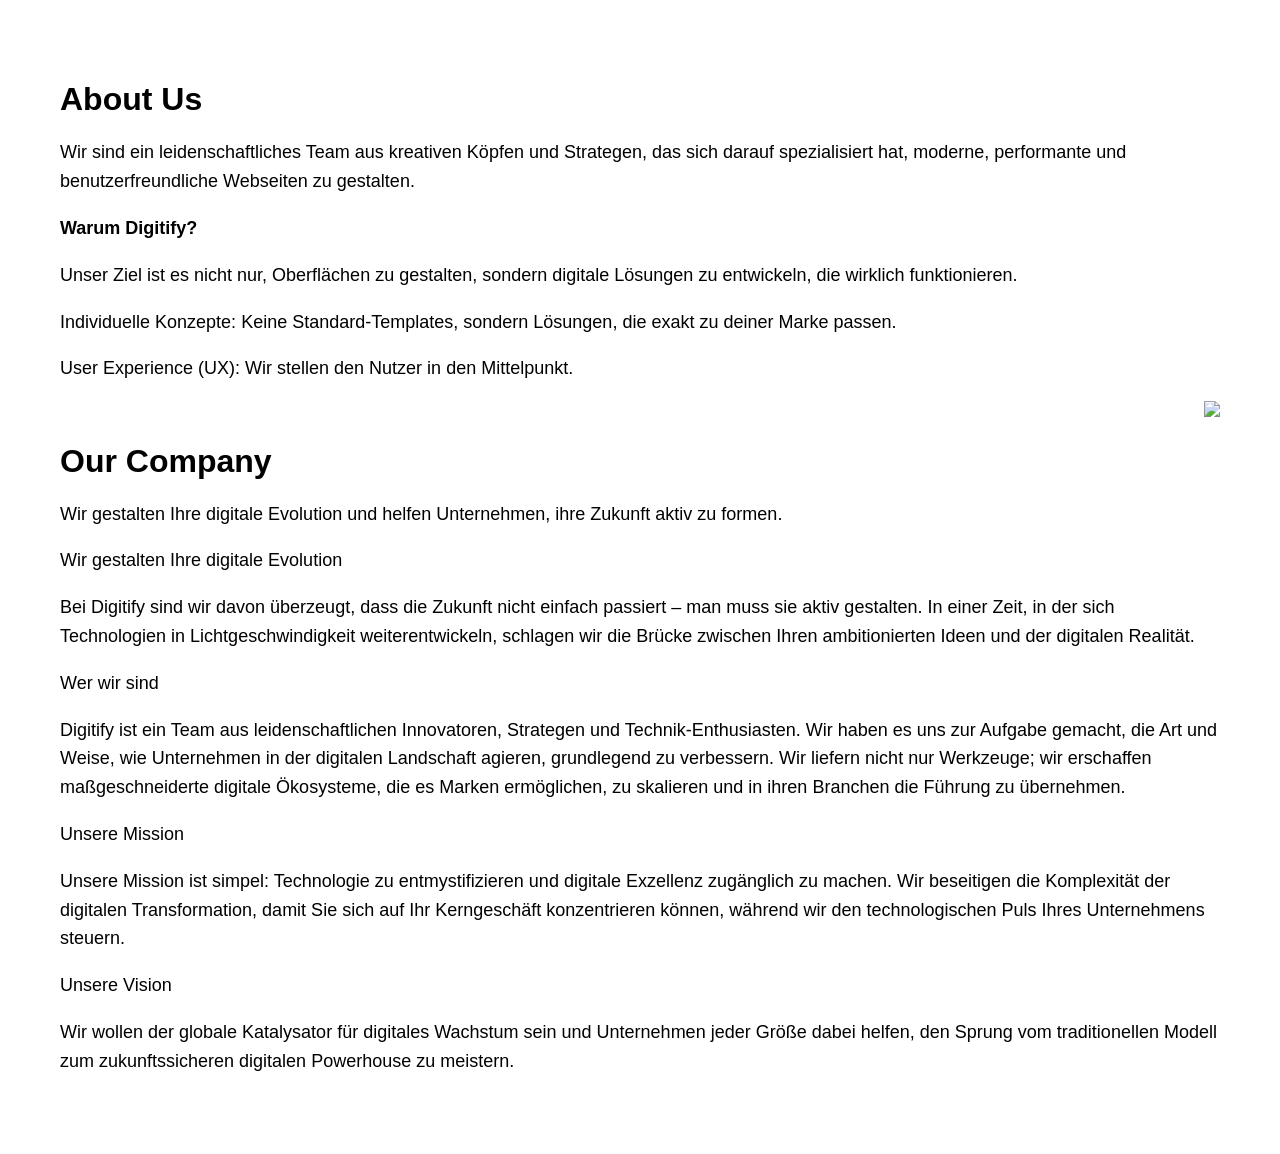
==== index.html @ 0f828a72 "Update index.html" ====
<!DOCTYPE html>
<html lang="de">
<head>
    <meta charset="UTF-8">
    <meta name="viewport" content="width=device-width, initial-scale=1.0">
    <title>About Us - Digitify</title>

    <style>
        body {
            margin: 0;
            font-family: Arial, sans-serif;
        }

        html, body {
            height: 100%;
        }

        /* GESAMTES LAYOUT */
        .container {
            display: flex;
            flex-direction: column;
            height: 100vh;
        }

        /* VIDEO OBEN */
        .top {
            flex: 1;
            position: relative;
            overflow: hidden;
        }

        .top video {
            width: 100%;
            height: 100%;
            object-fit: cover;
        }

        /* TEXT UNTEN */
        .bottom {
            flex: 2;
            padding: 60px;
        }

        h1 {
            margin-bottom: 20px;
        }

        p {
            font-size: 18px;
            line-height: 1.6;
        }

        /* OVERLAY TEXT AUF VIDEO */
        .overlay {
            position: absolute;
            top: 50%;
            left: 50%;
            transform: translate(-50%, -50%);
            color: white;
            font-size: 40px;
            font-weight: bold;
        }

        /* optional: dunkler Effekt fürs Video */
        .top::after {
            content: "";
            position: absolute;
            inset: 0;
            background: rgba(0,0,0,0.35);
        }

        .overlay {
            z-index: 2;
        }
    </style>
</head>

<body>

<div class="container">

    <!-- VIDEO -->
    <div class="top">
        <video autoplay muted loop playsinline>
            <source src="video.mp4" type="video/mp4">
        </video>
        <div class="overlay">Digitify</div>
    </div>

    <!-- TEXT -->
    <div class="bottom">

        <h1>About Us</h1>

        <p>
        Wir sind ein leidenschaftliches Team aus kreativen Köpfen und Strategen, das sich darauf spezialisiert hat, moderne, performante und benutzerfreundliche Webseiten zu gestalten.
        </p>

        <p><strong>Warum Digitify?</strong></p>

        <p>
        Unser Ziel ist es nicht nur, Oberflächen zu gestalten, sondern digitale Lösungen zu entwickeln, die wirklich funktionieren.
        </p>

        <p>
        Individuelle Konzepte: Keine Standard-Templates, sondern Lösungen, die exakt zu deiner Marke passen.
        </p>

        <p>
        User Experience (UX): Wir stellen den Nutzer in den Mittelpunkt.
        </p>

        <div style="text-align: right;">
            <img src="https://img-cdn.inc.com/image/upload/f_webp,q_auto,c_fit/images/panoramic/GettyImages-1355277961_542041_fucxet.jpg" width="400">
        </div>

        <h1>Our Company</h1>

        <p>
        Wir gestalten Ihre digitale Evolution und helfen Unternehmen, ihre Zukunft aktiv zu formen.
        </p>

        <p>Wir gestalten Ihre digitale Evolution</p> <p>Bei Digitify sind wir davon überzeugt, dass die Zukunft nicht einfach passiert – man muss sie aktiv gestalten. In einer Zeit, in der sich Technologien in Lichtgeschwindigkeit weiterentwickeln, schlagen wir die Brücke zwischen Ihren ambitionierten Ideen und der digitalen Realität.</p> <p>Wer wir sind</p> <p>Digitify ist ein Team aus leidenschaftlichen Innovatoren, Strategen und Technik-Enthusiasten. Wir haben es uns zur Aufgabe gemacht, die Art und Weise, wie Unternehmen in der digitalen Landschaft agieren, grundlegend zu verbessern. Wir liefern nicht nur Werkzeuge; wir erschaffen maßgeschneiderte digitale Ökosysteme, die es Marken ermöglichen, zu skalieren und in ihren Branchen die Führung zu übernehmen.</p> <p>Unsere Mission</p> <p>Unsere Mission ist simpel: Technologie zu entmystifizieren und digitale Exzellenz zugänglich zu machen. Wir beseitigen die Komplexität der digitalen Transformation, damit Sie sich auf Ihr Kerngeschäft konzentrieren können, während wir den technologischen Puls Ihres Unternehmens steuern.</p> <p>Unsere Vision</p> <p>Wir wollen der globale Katalysator für digitales Wachstum sein und Unternehmen jeder Größe dabei helfen, den Sprung vom traditionellen Modell zum zukunftssicheren digitalen Powerhouse zu meistern.</p>

    </div>

</div>

</body>
</html>
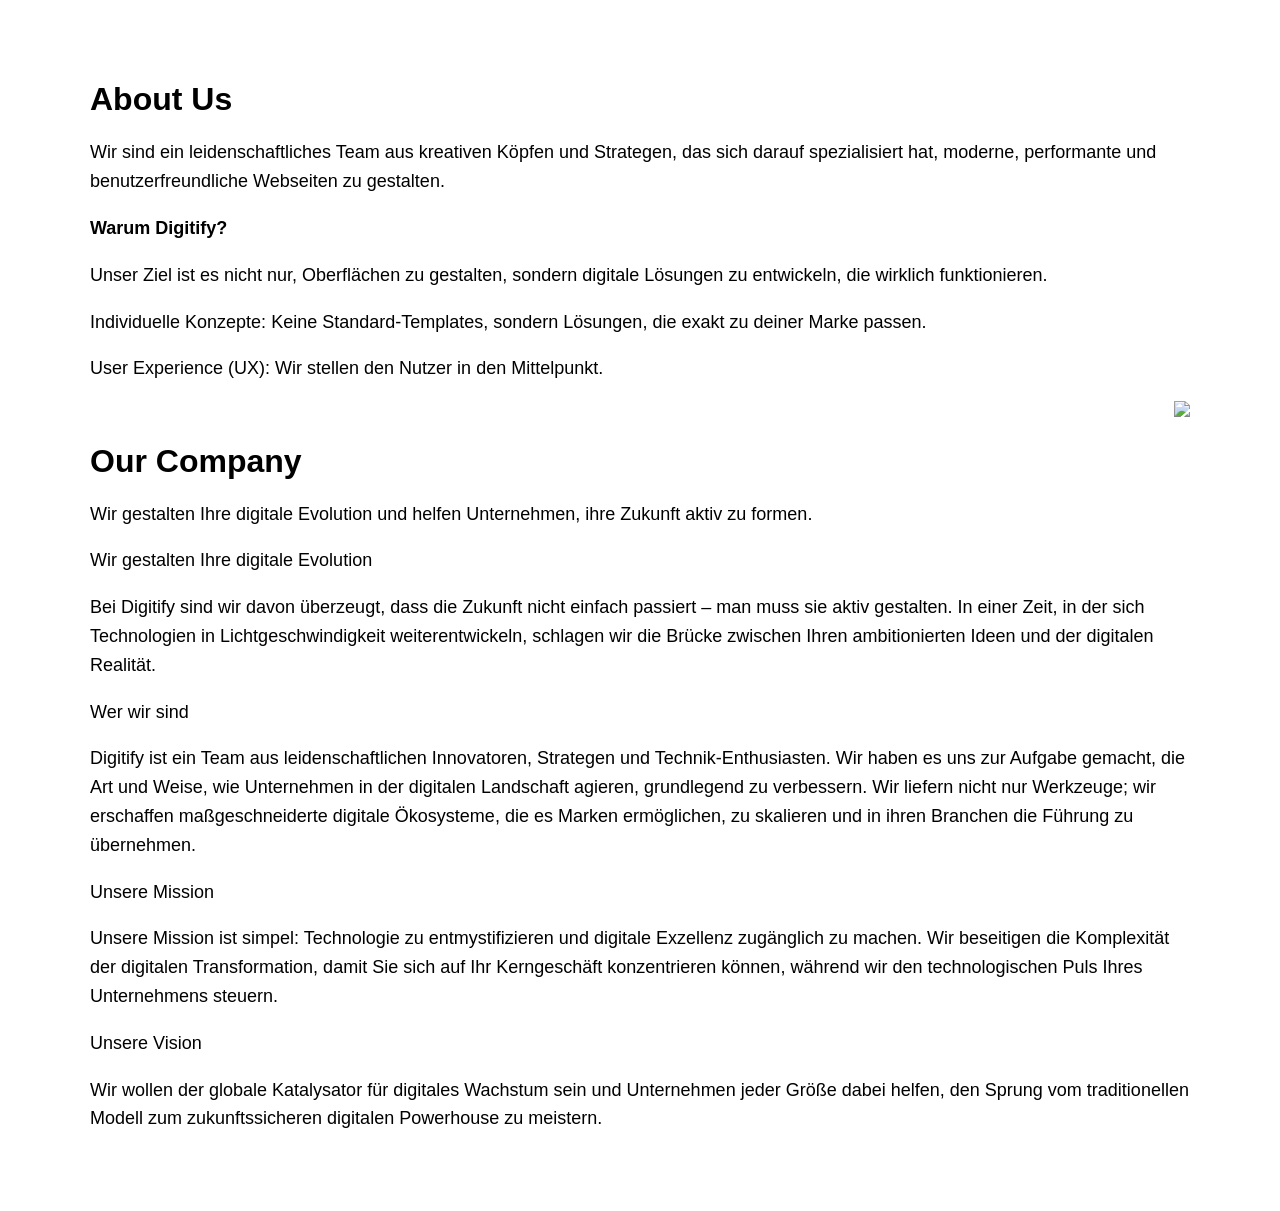
==== commit c460f32f: "Update index.html" ====
--- a/index.html
+++ b/index.html
@@ -3,6 +3,7 @@
 <head>
     <meta charset="UTF-8">
     <meta name="viewport" content="width=device-width, initial-scale=1.0">
+    <link rel="stylesheet" href="style.css">
     <title>About Us - Digitify</title>
 
     <style>
--- a/style.css
+++ b/style.css
@@ -0,0 +1,62 @@
+body {
+    margin: 0;
+    font-family: Arial, sans-serif;
+}
+
+/* ===== FULLSCREEN VIDEO HERO ===== */
+.top {
+    position: relative;
+    width: 100%;
+    height: 100vh; /* GANZER BILDSCHIRM */
+    overflow: hidden;
+}
+
+/* VIDEO füllt alles */
+.top video {
+    width: 100%;
+    height: 100%;
+    object-fit: cover;
+}
+
+/* dunkler Overlay Effekt */
+.top::after {
+    content: "";
+    position: absolute;
+    inset: 0;
+    background: rgba(0,0,0,0.4);
+    z-index: 1;
+}
+
+/* TEXT AUF VIDEO */
+.overlay {
+    position: absolute;
+    top: 50%;
+    left: 50%;
+    transform: translate(-50%, -50%);
+    color: white;
+    font-size: 60px;
+    font-weight: bold;
+    z-index: 2;
+}
+
+/* ===== TEXT BEREICH ===== */
+.bottom {
+    padding: 80px;
+    max-width: 1100px;
+    margin: 0 auto;
+}
+
+/* Text Styling */
+h1 {
+    margin-bottom: 20px;
+}
+
+p {
+    font-size: 18px;
+    line-height: 1.6;
+}
+
+/* Optional: smooth scroll */
+html {
+    scroll-behavior: smooth;
+}
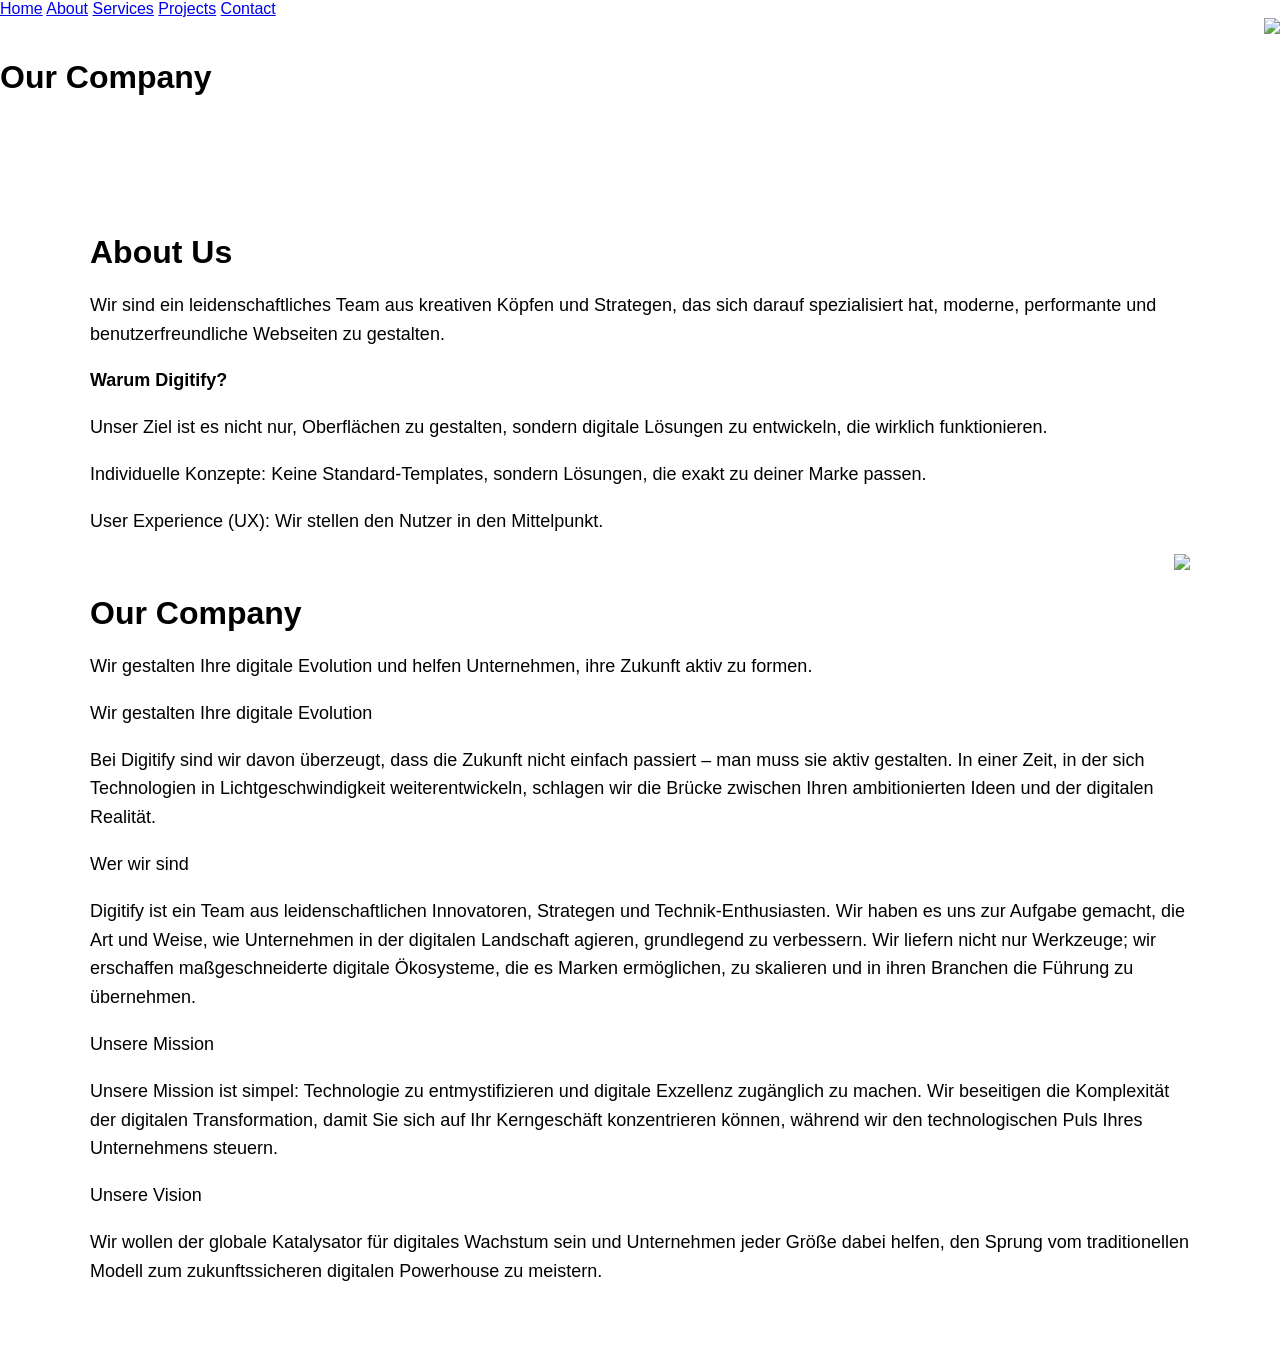
==== commit 051bcbee: "Update index.html" ====
--- a/index.html
+++ b/index.html
@@ -80,11 +80,23 @@
 
 <div class="container">
 
-    <!-- VIDEO -->
+    
+      <nav class="navbar">
+    <a href="index.html">Home</a>
+    <a href="about.html">About</a>
+    <a href="services.html">Services</a>
+    <a href="projects.html">Projects</a>
+    <a href="contact.html">Contact</a>
+</nav>
+        <div style="text-align: right;">
+            <img src="https://img-cdn.inc.com/image/upload/f_webp,q_auto,c_fit/images/panoramic/GettyImages-1355277961_542041_fucxet.jpg" width="400">
+        </div>
+
+        <h1>Our Company</h1>
+
+        <p>
     <div class="top">
-        <video autoplay muted loop playsinline>
-            <source src="video.mp4" type="video/mp4">
-        </video>
+       <img src="https://www.dgq.de/wp-content/uploads/2022/02/QM-und-Kuenstliche-Intelligenz_Fachbeitrag.jpg" alt="Hero Bild">
         <div class="overlay">Digitify</div>
     </div>
 
@@ -111,6 +123,7 @@
         User Experience (UX): Wir stellen den Nutzer in den Mittelpunkt.
         </p>
 
+
         <div style="text-align: right;">
             <img src="https://img-cdn.inc.com/image/upload/f_webp,q_auto,c_fit/images/panoramic/GettyImages-1355277961_542041_fucxet.jpg" width="400">
         </div>
--- a/style.css
+++ b/style.css
@@ -3,16 +3,16 @@
     font-family: Arial, sans-serif;
 }
 
-/* ===== FULLSCREEN VIDEO HERO ===== */
+/* ===== FULLSCREEN HERO ===== */
 .top {
     position: relative;
     width: 100%;
-    height: 100vh; /* GANZER BILDSCHIRM */
+    height: 100vh;
     overflow: hidden;
 }
 
-/* VIDEO füllt alles */
-.top video {
+/* BILD füllt den Bildschirm */
+.top img {
     width: 100%;
     height: 100%;
     object-fit: cover;
@@ -27,7 +27,7 @@
     z-index: 1;
 }
 
-/* TEXT AUF VIDEO */
+/* Text auf Bild */
 .overlay {
     position: absolute;
     top: 50%;
@@ -39,14 +39,13 @@
     z-index: 2;
 }
 
-/* ===== TEXT BEREICH ===== */
+/* ===== TEXT BEREICH (unten scrollen) ===== */
 .bottom {
     padding: 80px;
     max-width: 1100px;
     margin: 0 auto;
 }
 
-/* Text Styling */
 h1 {
     margin-bottom: 20px;
 }
@@ -56,7 +55,7 @@
     line-height: 1.6;
 }
 
-/* Optional: smooth scroll */
+/* smooth scroll optional */
 html {
     scroll-behavior: smooth;
 }
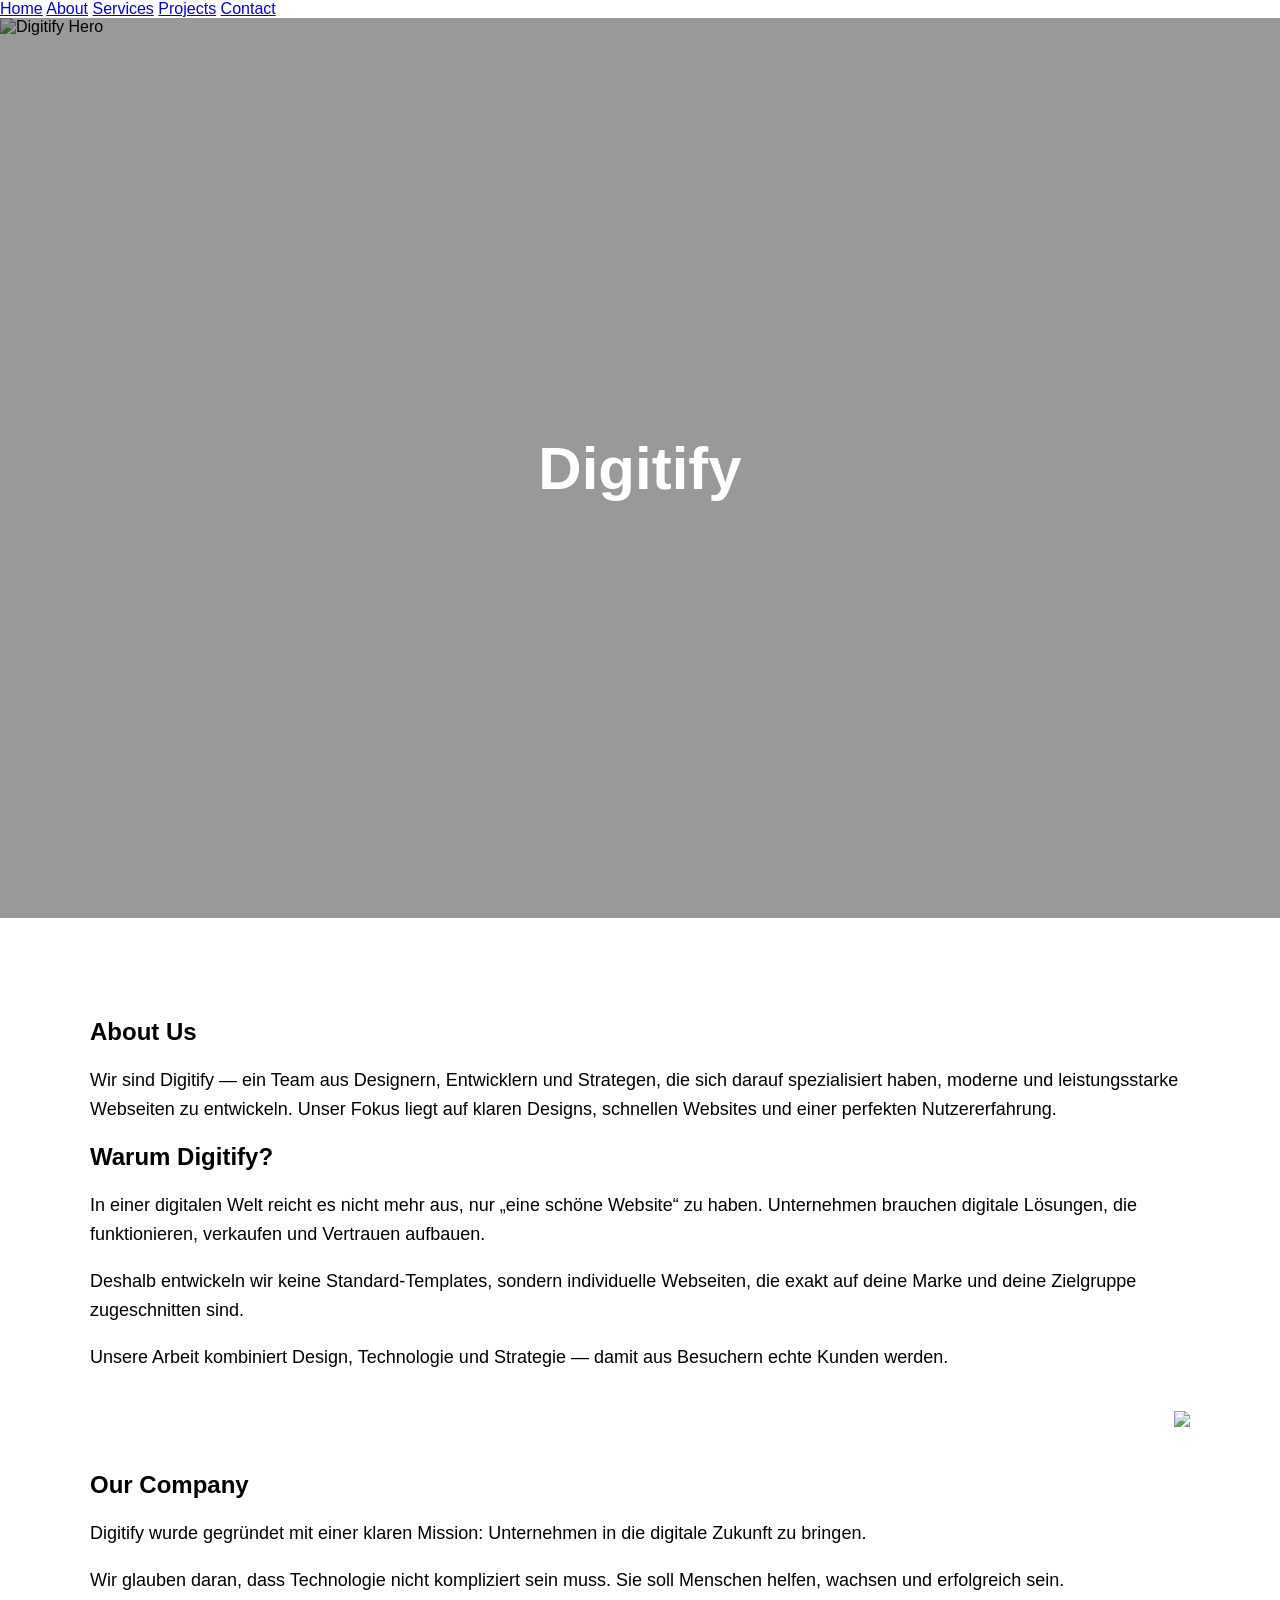
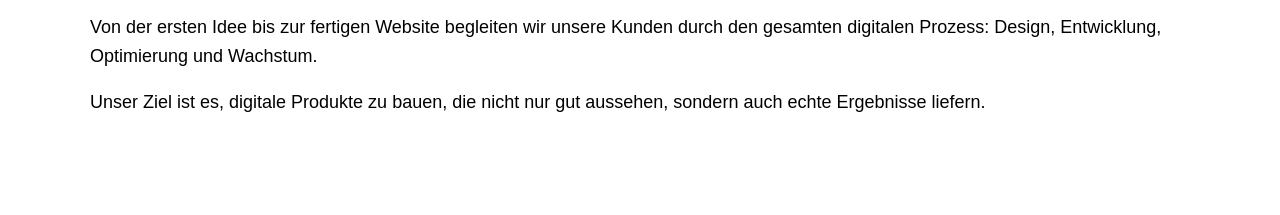
==== commit 3b141582: "Update index.html" ====
--- a/index.html
+++ b/index.html
@@ -4,141 +4,78 @@
     <meta charset="UTF-8">
     <meta name="viewport" content="width=device-width, initial-scale=1.0">
     <link rel="stylesheet" href="style.css">
-    <title>About Us - Digitify</title>
-
-    <style>
-        body {
-            margin: 0;
-            font-family: Arial, sans-serif;
-        }
-
-        html, body {
-            height: 100%;
-        }
-
-        /* GESAMTES LAYOUT */
-        .container {
-            display: flex;
-            flex-direction: column;
-            height: 100vh;
-        }
-
-        /* VIDEO OBEN */
-        .top {
-            flex: 1;
-            position: relative;
-            overflow: hidden;
-        }
-
-        .top video {
-            width: 100%;
-            height: 100%;
-            object-fit: cover;
-        }
-
-        /* TEXT UNTEN */
-        .bottom {
-            flex: 2;
-            padding: 60px;
-        }
-
-        h1 {
-            margin-bottom: 20px;
-        }
-
-        p {
-            font-size: 18px;
-            line-height: 1.6;
-        }
-
-        /* OVERLAY TEXT AUF VIDEO */
-        .overlay {
-            position: absolute;
-            top: 50%;
-            left: 50%;
-            transform: translate(-50%, -50%);
-            color: white;
-            font-size: 40px;
-            font-weight: bold;
-        }
-
-        /* optional: dunkler Effekt fürs Video */
-        .top::after {
-            content: "";
-            position: absolute;
-            inset: 0;
-            background: rgba(0,0,0,0.35);
-        }
-
-        .overlay {
-            z-index: 2;
-        }
-    </style>
+    <title>Digitify - About Us</title>
 </head>
 
 <body>
 
-<div class="container">
-
-    
-      <nav class="navbar">
+<!-- NAVBAR -->
+<nav class="navbar">
     <a href="index.html">Home</a>
     <a href="about.html">About</a>
     <a href="services.html">Services</a>
     <a href="projects.html">Projects</a>
     <a href="contact.html">Contact</a>
 </nav>
-        <div style="text-align: right;">
-            <img src="https://img-cdn.inc.com/image/upload/f_webp,q_auto,c_fit/images/panoramic/GettyImages-1355277961_542041_fucxet.jpg" width="400">
-        </div>
 
-        <h1>Our Company</h1>
+<!-- HERO -->
+<section class="top">
+    <img src="https://www.dgq.de/wp-content/uploads/2022/02/QM-und-Kuenstliche-Intelligenz_Fachbeitrag.jpg" alt="Digitify Hero">
+    <div class="overlay">Digitify</div>
+</section>
 
-        <p>
-    <div class="top">
-       <img src="https://www.dgq.de/wp-content/uploads/2022/02/QM-und-Kuenstliche-Intelligenz_Fachbeitrag.jpg" alt="Hero Bild">
-        <div class="overlay">Digitify</div>
+<!-- CONTENT -->
+<section class="bottom">
+
+    <h1>About Us</h1>
+
+    <p>
+        Wir sind Digitify — ein Team aus Designern, Entwicklern und Strategen, die sich darauf spezialisiert haben,
+        moderne und leistungsstarke Webseiten zu entwickeln. Unser Fokus liegt auf klaren Designs, schnellen Websites
+        und einer perfekten Nutzererfahrung.
+    </p>
+
+    <h2>Warum Digitify?</h2>
+
+    <p>
+        In einer digitalen Welt reicht es nicht mehr aus, nur „eine schöne Website“ zu haben.
+        Unternehmen brauchen digitale Lösungen, die funktionieren, verkaufen und Vertrauen aufbauen.
+    </p>
+
+    <p>
+        Deshalb entwickeln wir keine Standard-Templates, sondern individuelle Webseiten, die exakt auf deine Marke
+        und deine Zielgruppe zugeschnitten sind.
+    </p>
+
+    <p>
+        Unsere Arbeit kombiniert Design, Technologie und Strategie — damit aus Besuchern echte Kunden werden.
+    </p>
+
+    <div style="text-align: right; margin: 40px 0;">
+        <img src="https://img-cdn.inc.com/image/upload/f_webp,q_auto,c_fit/images/panoramic/GettyImages-1355277961_542041_fucxet.jpg" width="400">
     </div>
 
-    <!-- TEXT -->
-    <div class="bottom">
+    <h1>Our Company</h1>
 
-        <h1>About Us</h1>
+    <p>
+        Digitify wurde gegründet mit einer klaren Mission: Unternehmen in die digitale Zukunft zu bringen.
+    </p>
 
-        <p>
-        Wir sind ein leidenschaftliches Team aus kreativen Köpfen und Strategen, das sich darauf spezialisiert hat, moderne, performante und benutzerfreundliche Webseiten zu gestalten.
-        </p>
+    <p>
+        Wir glauben daran, dass Technologie nicht kompliziert sein muss. Sie soll Menschen helfen, wachsen und
+        erfolgreich sein.
+    </p>
 
-        <p><strong>Warum Digitify?</strong></p>
+    <p>
+        Von der ersten Idee bis zur fertigen Website begleiten wir unsere Kunden durch den gesamten digitalen Prozess:
+        Design, Entwicklung, Optimierung und Wachstum.
+    </p>
 
-        <p>
-        Unser Ziel ist es nicht nur, Oberflächen zu gestalten, sondern digitale Lösungen zu entwickeln, die wirklich funktionieren.
-        </p>
+    <p>
+        Unser Ziel ist es, digitale Produkte zu bauen, die nicht nur gut aussehen, sondern auch echte Ergebnisse liefern.
+    </p>
 
-        <p>
-        Individuelle Konzepte: Keine Standard-Templates, sondern Lösungen, die exakt zu deiner Marke passen.
-        </p>
-
-        <p>
-        User Experience (UX): Wir stellen den Nutzer in den Mittelpunkt.
-        </p>
-
-
-        <div style="text-align: right;">
-            <img src="https://img-cdn.inc.com/image/upload/f_webp,q_auto,c_fit/images/panoramic/GettyImages-1355277961_542041_fucxet.jpg" width="400">
-        </div>
-
-        <h1>Our Company</h1>
-
-        <p>
-        Wir gestalten Ihre digitale Evolution und helfen Unternehmen, ihre Zukunft aktiv zu formen.
-        </p>
-
-        <p>Wir gestalten Ihre digitale Evolution</p> <p>Bei Digitify sind wir davon überzeugt, dass die Zukunft nicht einfach passiert – man muss sie aktiv gestalten. In einer Zeit, in der sich Technologien in Lichtgeschwindigkeit weiterentwickeln, schlagen wir die Brücke zwischen Ihren ambitionierten Ideen und der digitalen Realität.</p> <p>Wer wir sind</p> <p>Digitify ist ein Team aus leidenschaftlichen Innovatoren, Strategen und Technik-Enthusiasten. Wir haben es uns zur Aufgabe gemacht, die Art und Weise, wie Unternehmen in der digitalen Landschaft agieren, grundlegend zu verbessern. Wir liefern nicht nur Werkzeuge; wir erschaffen maßgeschneiderte digitale Ökosysteme, die es Marken ermöglichen, zu skalieren und in ihren Branchen die Führung zu übernehmen.</p> <p>Unsere Mission</p> <p>Unsere Mission ist simpel: Technologie zu entmystifizieren und digitale Exzellenz zugänglich zu machen. Wir beseitigen die Komplexität der digitalen Transformation, damit Sie sich auf Ihr Kerngeschäft konzentrieren können, während wir den technologischen Puls Ihres Unternehmens steuern.</p> <p>Unsere Vision</p> <p>Wir wollen der globale Katalysator für digitales Wachstum sein und Unternehmen jeder Größe dabei helfen, den Sprung vom traditionellen Modell zum zukunftssicheren digitalen Powerhouse zu meistern.</p>
-
-    </div>
-
-</div>
+</section>
 
 </body>
 </html>
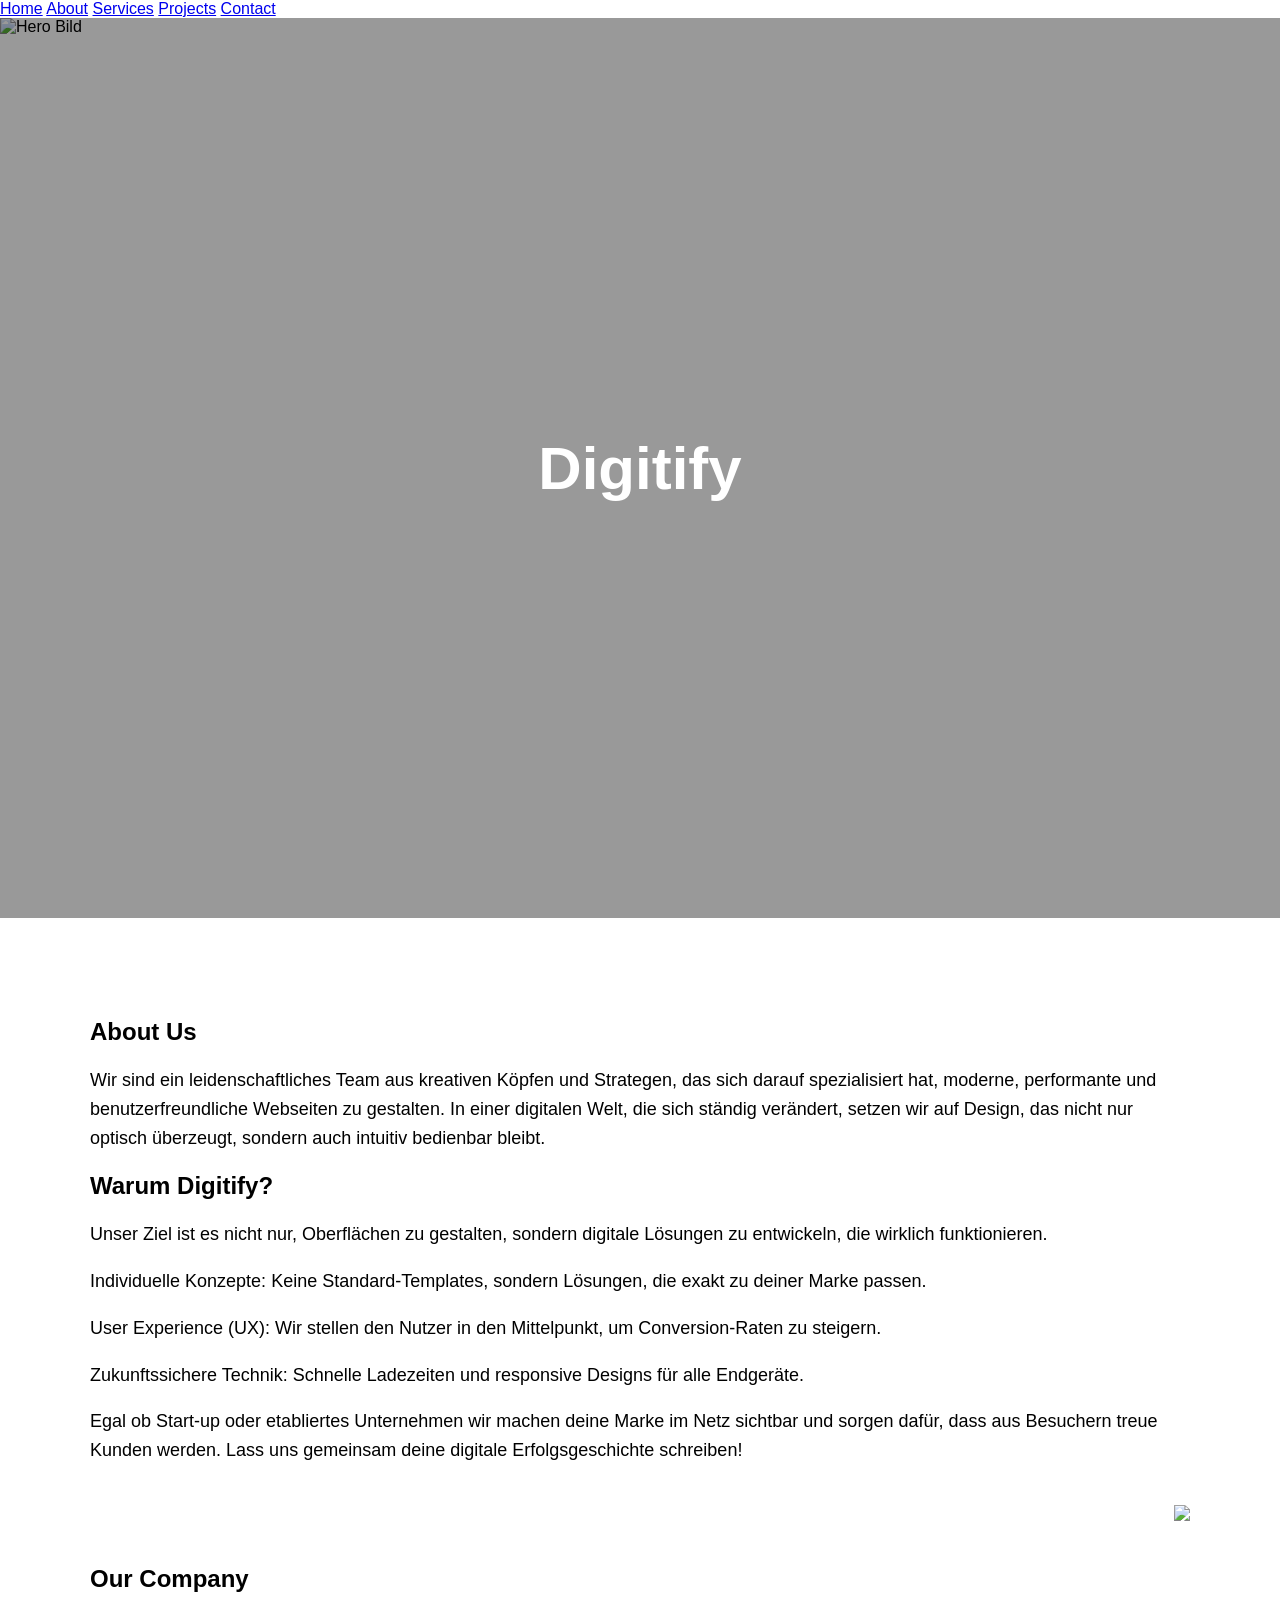
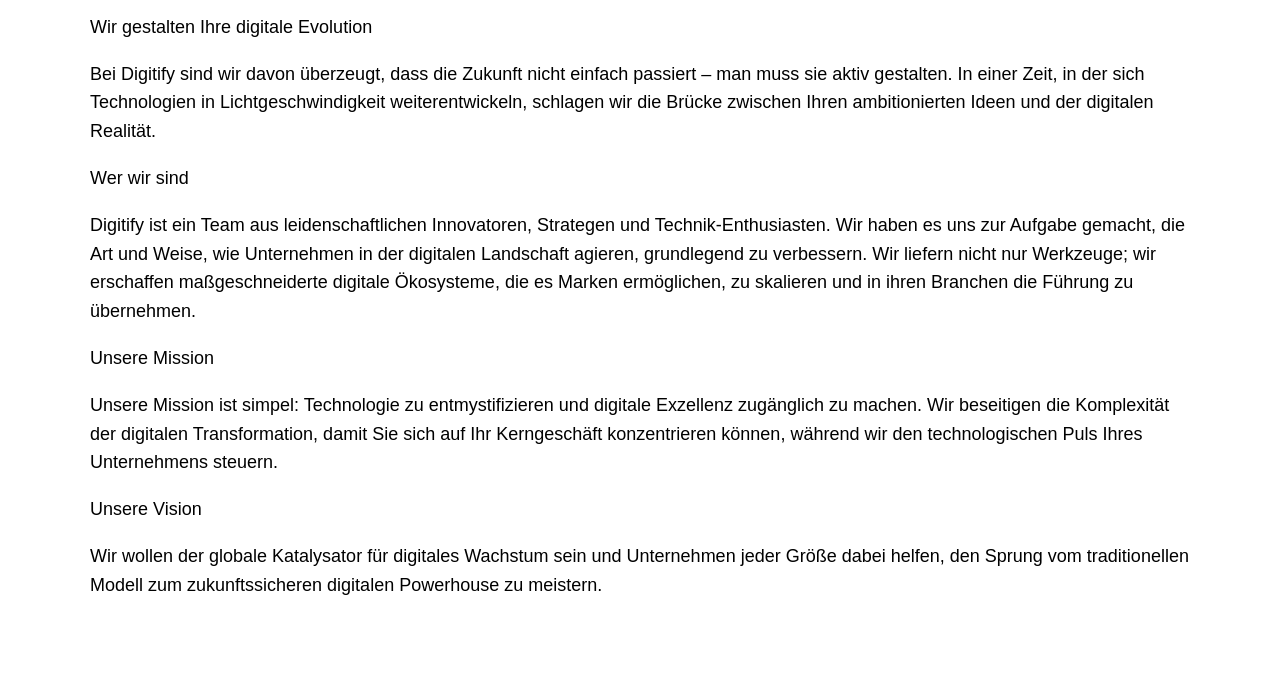
==== commit 3b1edce1: "Update index.html" ====
--- a/index.html
+++ b/index.html
@@ -9,7 +9,7 @@
 
 <body>
 
-<!-- NAVBAR -->
+<!-- NAVBAR / HOTBAR -->
 <nav class="navbar">
     <a href="index.html">Home</a>
     <a href="about.html">About</a>
@@ -20,7 +20,7 @@
 
 <!-- HERO -->
 <section class="top">
-    <img src="https://www.dgq.de/wp-content/uploads/2022/02/QM-und-Kuenstliche-Intelligenz_Fachbeitrag.jpg" alt="Digitify Hero">
+    <img src="https://www.dgq.de/wp-content/uploads/2022/02/QM-und-Kuenstliche-Intelligenz_Fachbeitrag.jpg" alt="Hero Bild">
     <div class="overlay">Digitify</div>
 </section>
 
@@ -30,49 +30,78 @@
     <h1>About Us</h1>
 
     <p>
-        Wir sind Digitify — ein Team aus Designern, Entwicklern und Strategen, die sich darauf spezialisiert haben,
-        moderne und leistungsstarke Webseiten zu entwickeln. Unser Fokus liegt auf klaren Designs, schnellen Websites
-        und einer perfekten Nutzererfahrung.
+        Wir sind ein leidenschaftliches Team aus kreativen Köpfen und Strategen, das sich darauf spezialisiert hat,
+        moderne, performante und benutzerfreundliche Webseiten zu gestalten. In einer digitalen Welt, die sich ständig verändert,
+        setzen wir auf Design, das nicht nur optisch überzeugt, sondern auch intuitiv bedienbar bleibt.
     </p>
 
     <h2>Warum Digitify?</h2>
 
     <p>
-        In einer digitalen Welt reicht es nicht mehr aus, nur „eine schöne Website“ zu haben.
-        Unternehmen brauchen digitale Lösungen, die funktionieren, verkaufen und Vertrauen aufbauen.
+        Unser Ziel ist es nicht nur, Oberflächen zu gestalten, sondern digitale Lösungen zu entwickeln, die wirklich funktionieren.
     </p>
 
     <p>
-        Deshalb entwickeln wir keine Standard-Templates, sondern individuelle Webseiten, die exakt auf deine Marke
-        und deine Zielgruppe zugeschnitten sind.
+        Individuelle Konzepte: Keine Standard-Templates, sondern Lösungen, die exakt zu deiner Marke passen.
     </p>
 
     <p>
-        Unsere Arbeit kombiniert Design, Technologie und Strategie — damit aus Besuchern echte Kunden werden.
-    </p>
-
-    <div style="text-align: right; margin: 40px 0;">
-        <img src="https://img-cdn.inc.com/image/upload/f_webp,q_auto,c_fit/images/panoramic/GettyImages-1355277961_542041_fucxet.jpg" width="400">
-    </div>
-
-    <h1>Our Company</h1>
-
-    <p>
-        Digitify wurde gegründet mit einer klaren Mission: Unternehmen in die digitale Zukunft zu bringen.
+        User Experience (UX): Wir stellen den Nutzer in den Mittelpunkt, um Conversion-Raten zu steigern.
     </p>
 
     <p>
-        Wir glauben daran, dass Technologie nicht kompliziert sein muss. Sie soll Menschen helfen, wachsen und
-        erfolgreich sein.
+        Zukunftssichere Technik: Schnelle Ladezeiten und responsive Designs für alle Endgeräte.
     </p>
 
     <p>
-        Von der ersten Idee bis zur fertigen Website begleiten wir unsere Kunden durch den gesamten digitalen Prozess:
-        Design, Entwicklung, Optimierung und Wachstum.
+        Egal ob Start-up oder etabliertes Unternehmen wir machen deine Marke im Netz sichtbar und sorgen dafür,
+        dass aus Besuchern treue Kunden werden. Lass uns gemeinsam deine digitale Erfolgsgeschichte schreiben!
+    </p>
+
+    <div style="text-align:right; margin:40px 0;">
+        <img src="https://img-cdn.inc.com/image/upload/f_webp,q_auto,c_fit/images/panoramic/GettyImages-1355277961_542041_fucxet.jpg" width="350">
+    </div>
+
+    <h2>Our Company</h2>
+
+    <p>
+        Wir gestalten Ihre digitale Evolution
     </p>
 
     <p>
-        Unser Ziel ist es, digitale Produkte zu bauen, die nicht nur gut aussehen, sondern auch echte Ergebnisse liefern.
+        Bei Digitify sind wir davon überzeugt, dass die Zukunft nicht einfach passiert – man muss sie aktiv gestalten.
+        In einer Zeit, in der sich Technologien in Lichtgeschwindigkeit weiterentwickeln, schlagen wir die Brücke
+        zwischen Ihren ambitionierten Ideen und der digitalen Realität.
+    </p>
+
+    <p>
+        Wer wir sind
+    </p>
+
+    <p>
+        Digitify ist ein Team aus leidenschaftlichen Innovatoren, Strategen und Technik-Enthusiasten.
+        Wir haben es uns zur Aufgabe gemacht, die Art und Weise, wie Unternehmen in der digitalen Landschaft agieren,
+        grundlegend zu verbessern. Wir liefern nicht nur Werkzeuge; wir erschaffen maßgeschneiderte digitale Ökosysteme,
+        die es Marken ermöglichen, zu skalieren und in ihren Branchen die Führung zu übernehmen.
+    </p>
+
+    <p>
+        Unsere Mission
+    </p>
+
+    <p>
+        Unsere Mission ist simpel: Technologie zu entmystifizieren und digitale Exzellenz zugänglich zu machen.
+        Wir beseitigen die Komplexität der digitalen Transformation, damit Sie sich auf Ihr Kerngeschäft konzentrieren können,
+        während wir den technologischen Puls Ihres Unternehmens steuern.
+    </p>
+
+    <p>
+        Unsere Vision
+    </p>
+
+    <p>
+        Wir wollen der globale Katalysator für digitales Wachstum sein und Unternehmen jeder Größe dabei helfen,
+        den Sprung vom traditionellen Modell zum zukunftssicheren digitalen Powerhouse zu meistern.
     </p>
 
 </section>
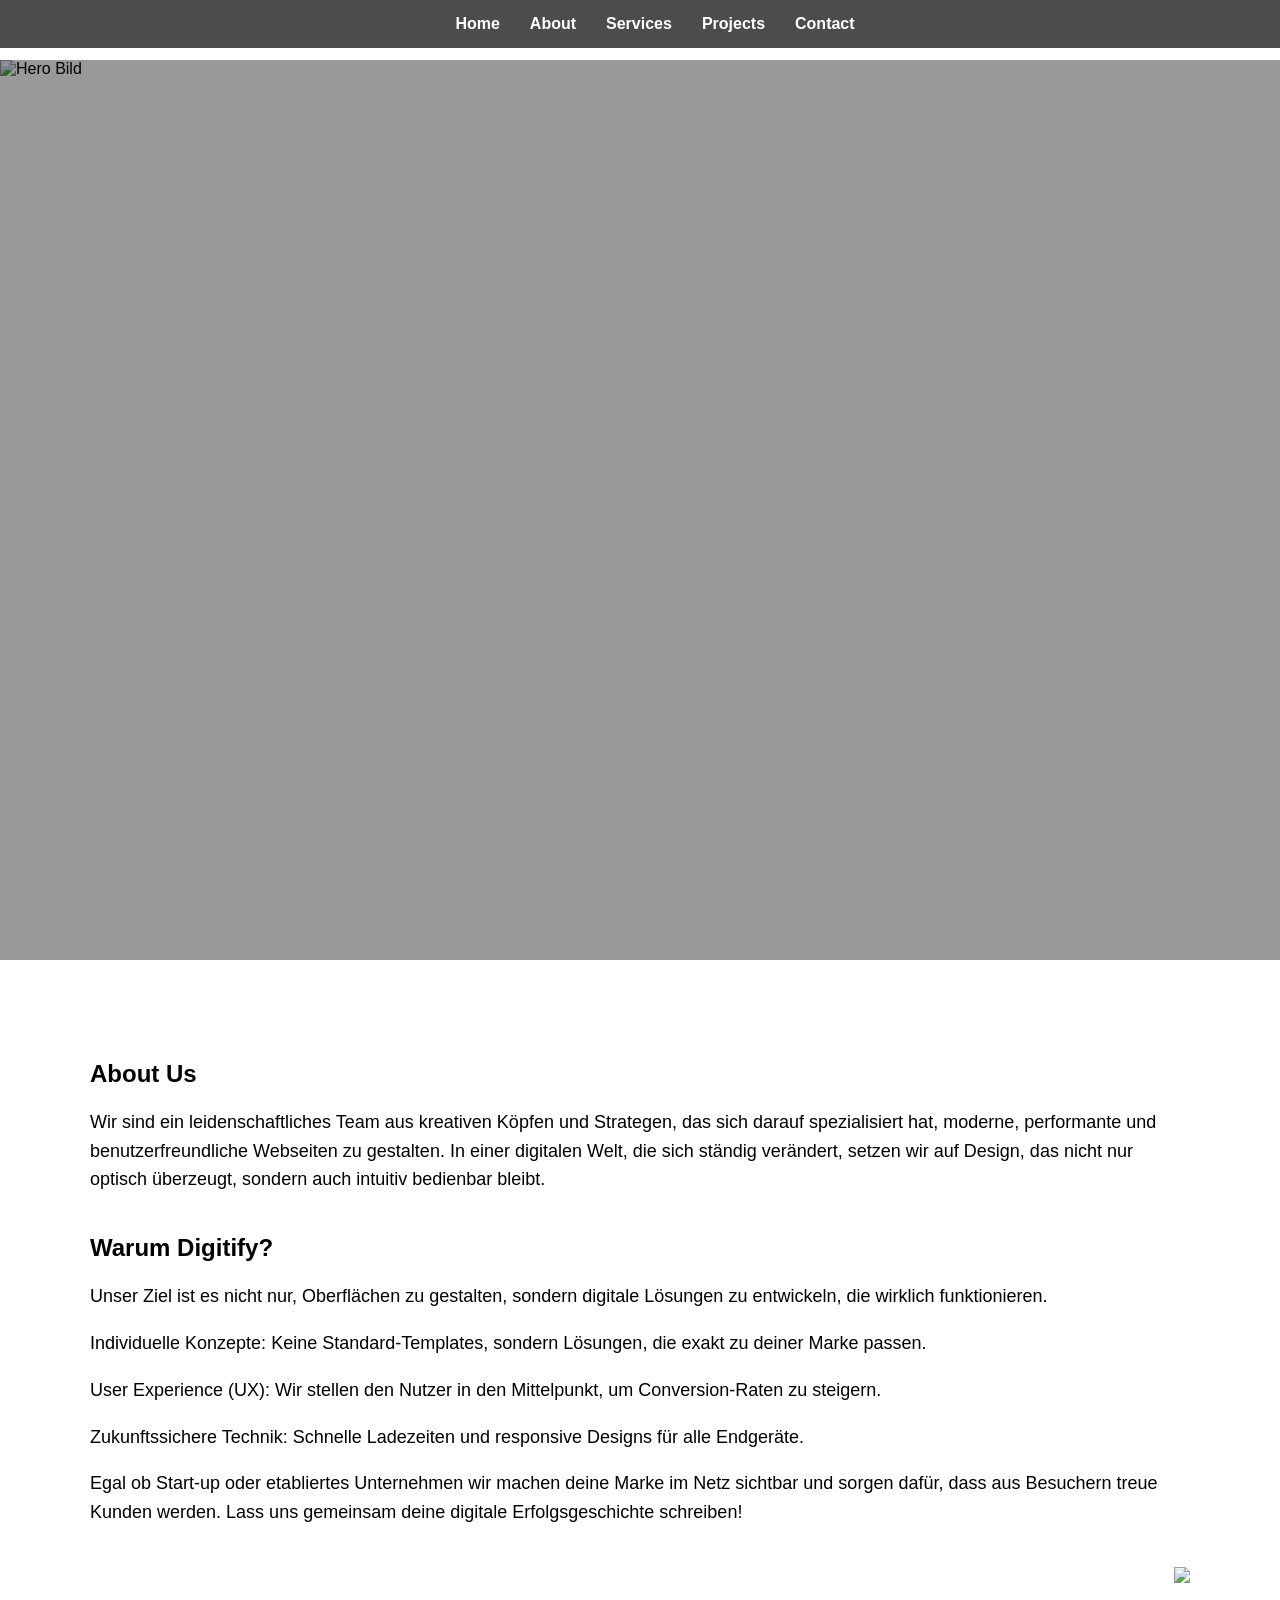
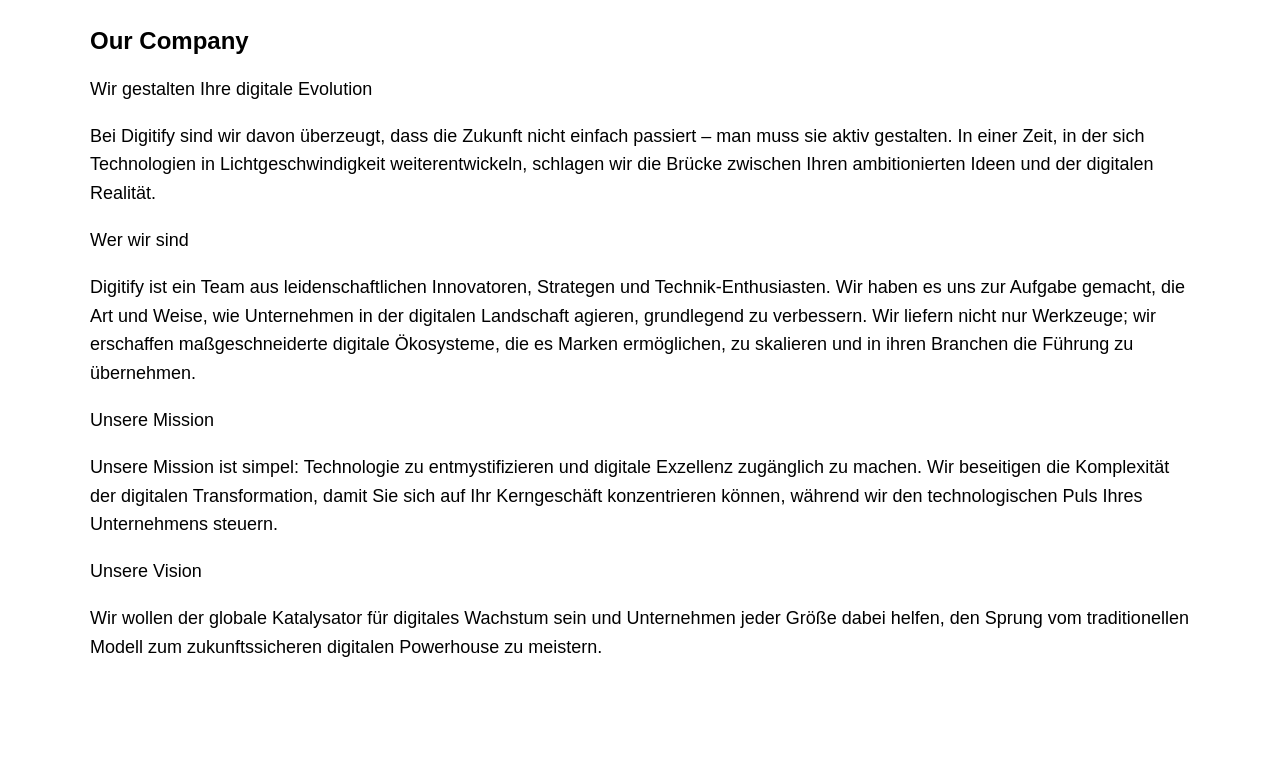
==== commit 1cad7d71: "Update index.html" ====
--- a/index.html
+++ b/index.html
@@ -12,7 +12,7 @@
 <!-- NAVBAR / HOTBAR -->
 <nav class="navbar">
     <a href="index.html">Home</a>
-    <a href="about.html">About</a>
+    <a href="Home.html">About</a>
     <a href="services.html">Services</a>
     <a href="projects.html">Projects</a>
     <a href="contact.html">Contact</a>
--- a/style.css
+++ b/style.css
@@ -3,51 +3,61 @@
     font-family: Arial, sans-serif;
 }
 
-/* ===== FULLSCREEN HERO ===== */
+/* NAVBAR */
+.navbar {
+    position: fixed;
+    top: 0;
+    width: 100%;
+    display: flex;
+    justify-content: center;
+    gap: 30px;
+    padding: 15px;
+    background: rgba(0,0,0,0.7);
+    backdrop-filter: blur(10px);
+    z-index: 1000;
+}
+
+.navbar a {
+    color: white;
+    text-decoration: none;
+    font-weight: bold;
+}
+
+/* HERO */
 .top {
     position: relative;
-    width: 100%;
     height: 100vh;
-    overflow: hidden;
+    margin-top: 60px;
 }
 
-/* BILD füllt den Bildschirm */
 .top img {
     width: 100%;
     height: 100%;
     object-fit: cover;
 }
 
-/* dunkler Overlay Effekt */
 .top::after {
     content: "";
     position: absolute;
     inset: 0;
     background: rgba(0,0,0,0.4);
-    z-index: 1;
 }
 
-/* Text auf Bild */
 .overlay {
     position: absolute;
     top: 50%;
     left: 50%;
     transform: translate(-50%, -50%);
+    font-size: 60px;
     color: white;
-    font-size: 60px;
     font-weight: bold;
-    z-index: 2;
 }
 
-/* ===== TEXT BEREICH (unten scrollen) ===== */
+/* CONTENT */
 .bottom {
+    max-width: 1100px;
+    margin: auto;
     padding: 80px;
-    max-width: 1100px;
-    margin: 0 auto;
-}
-
-h1 {
-    margin-bottom: 20px;
 }
 
 p {
@@ -55,7 +65,6 @@
     line-height: 1.6;
 }
 
-/* smooth scroll optional */
-html {
-    scroll-behavior: smooth;
+h2 {
+    margin-top: 40px;
 }
